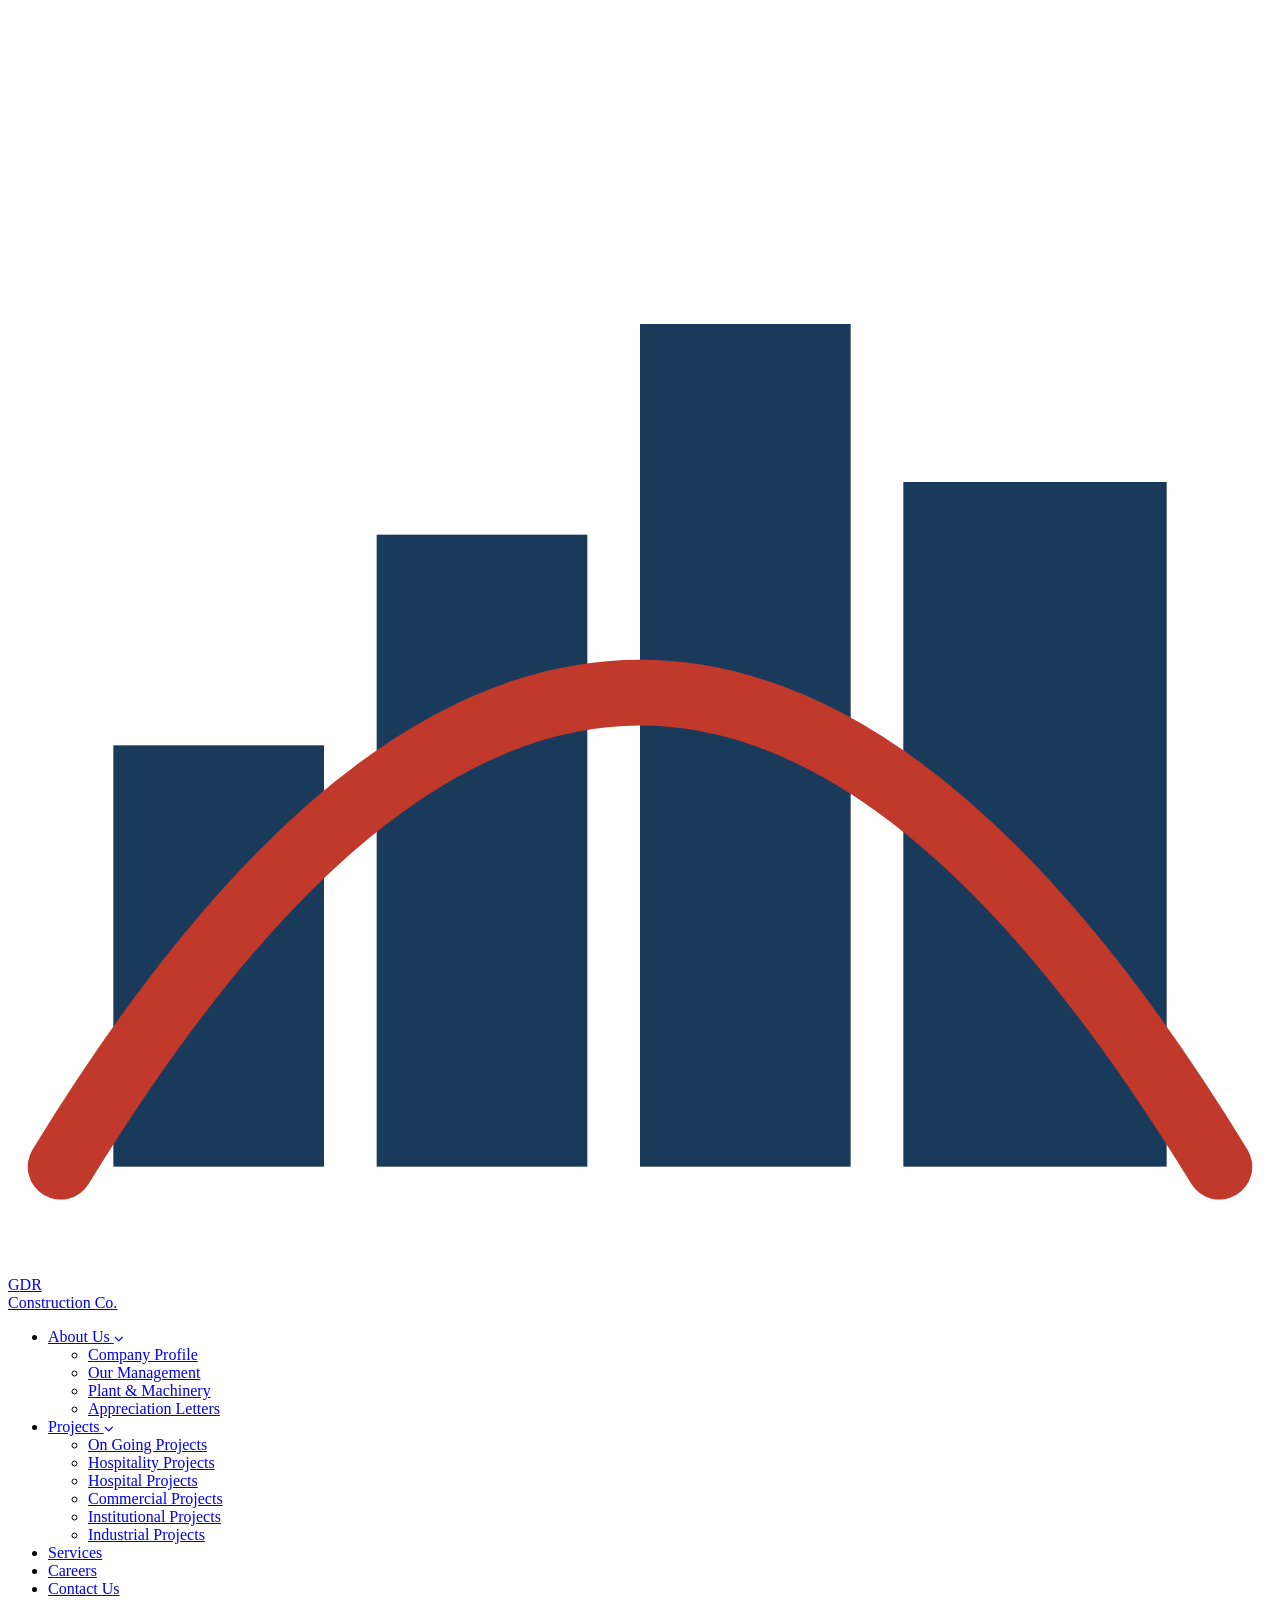
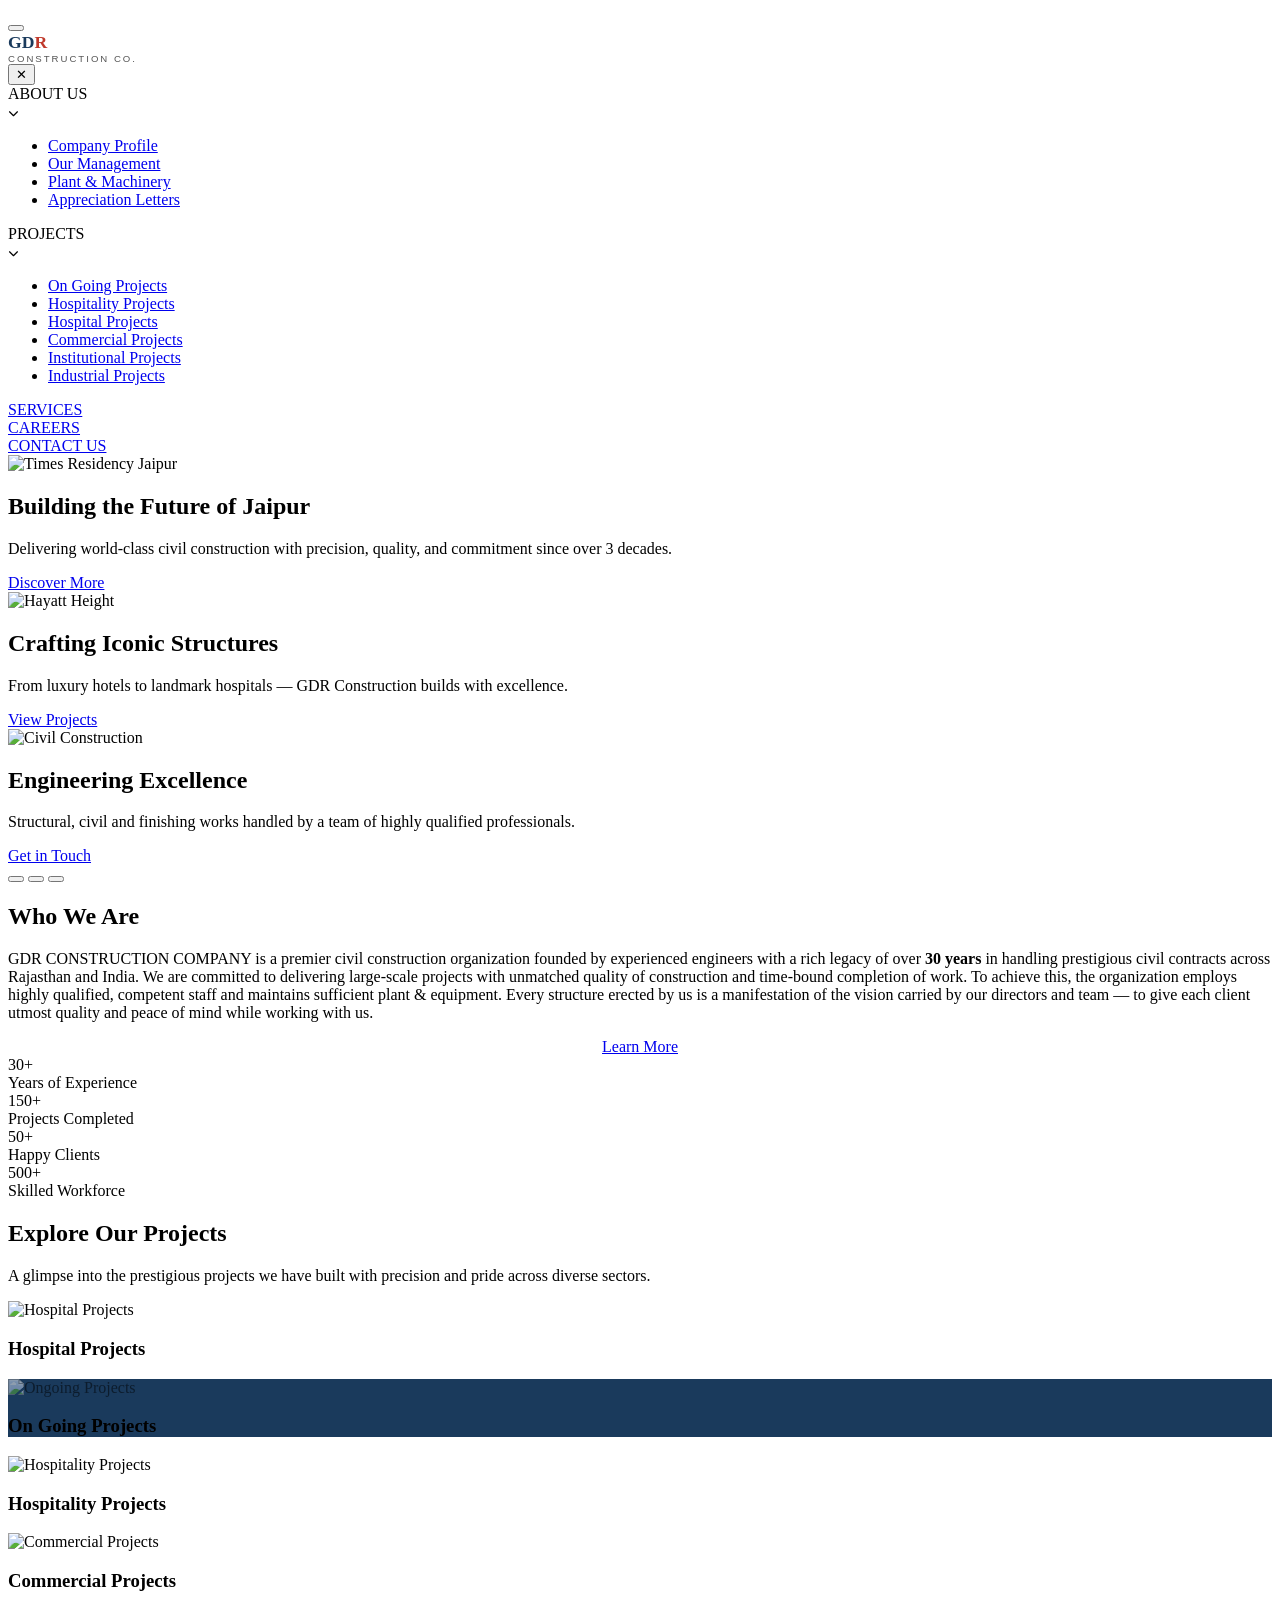
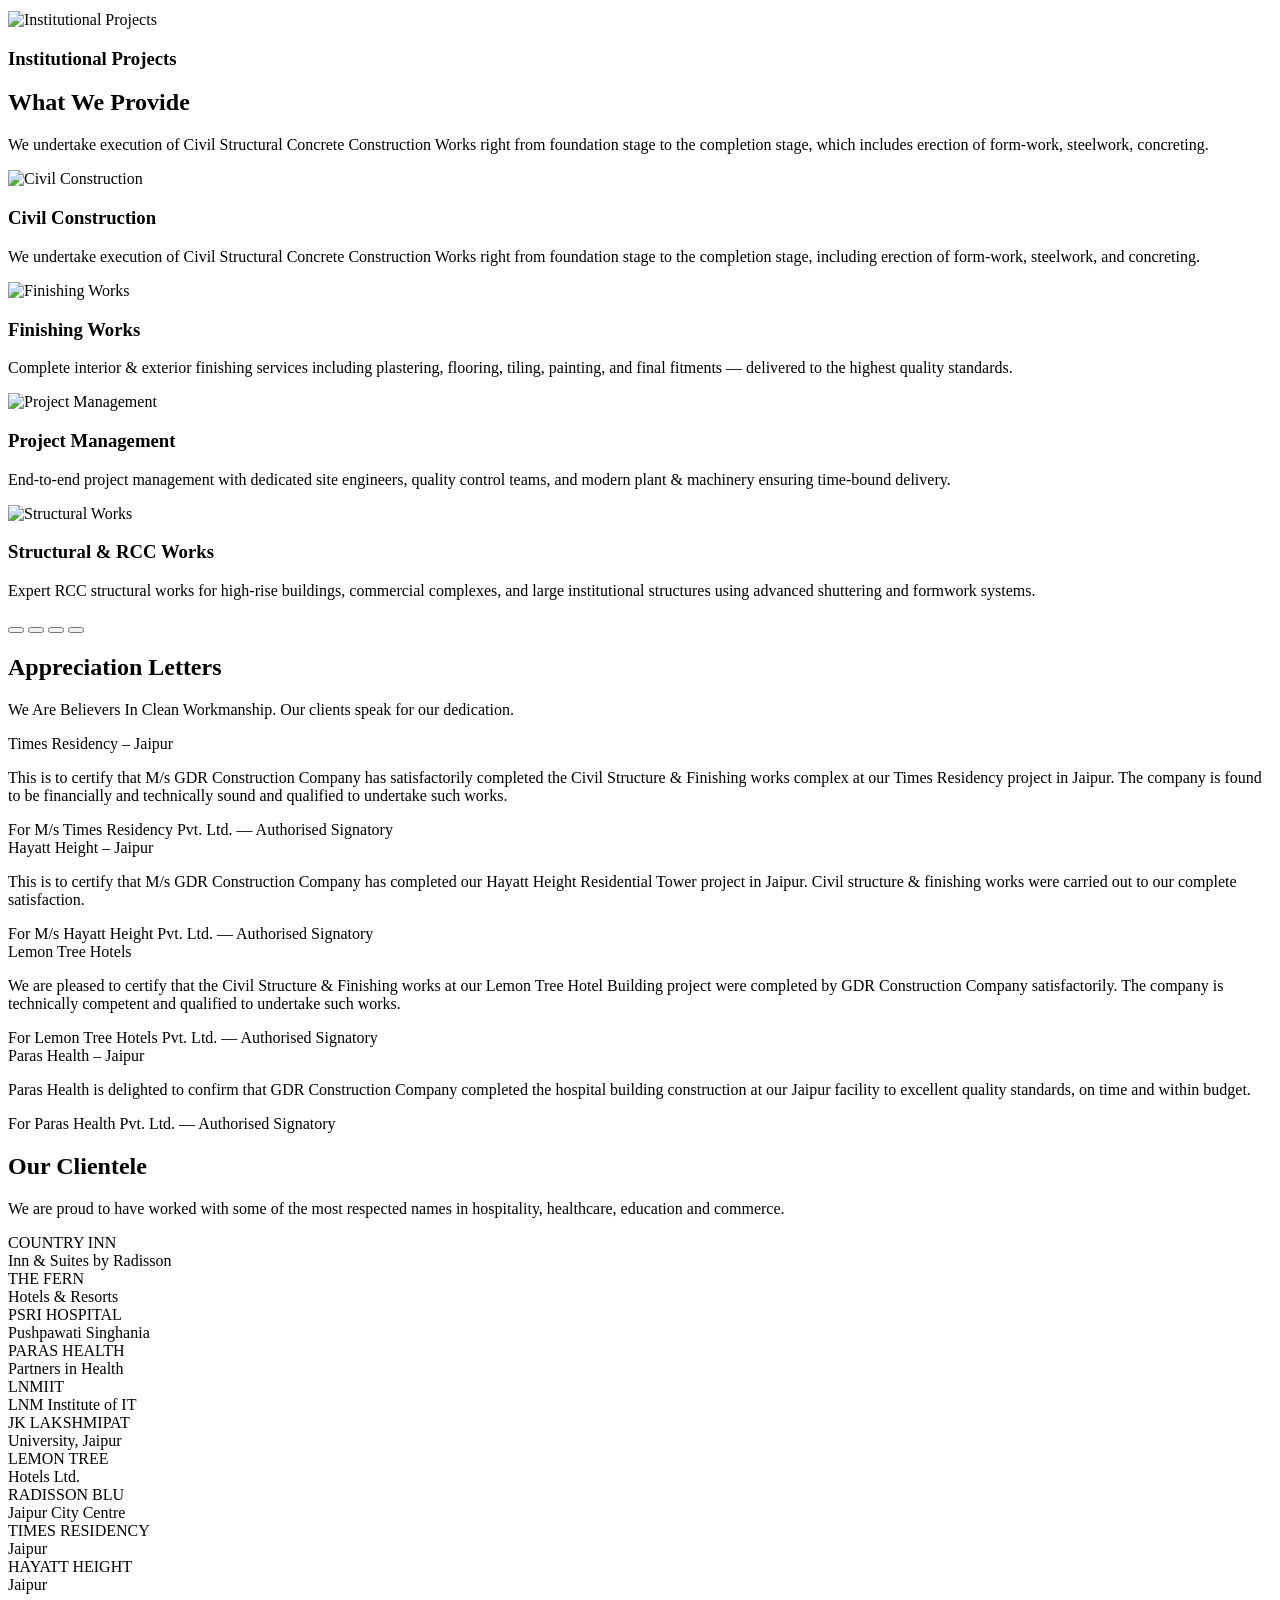
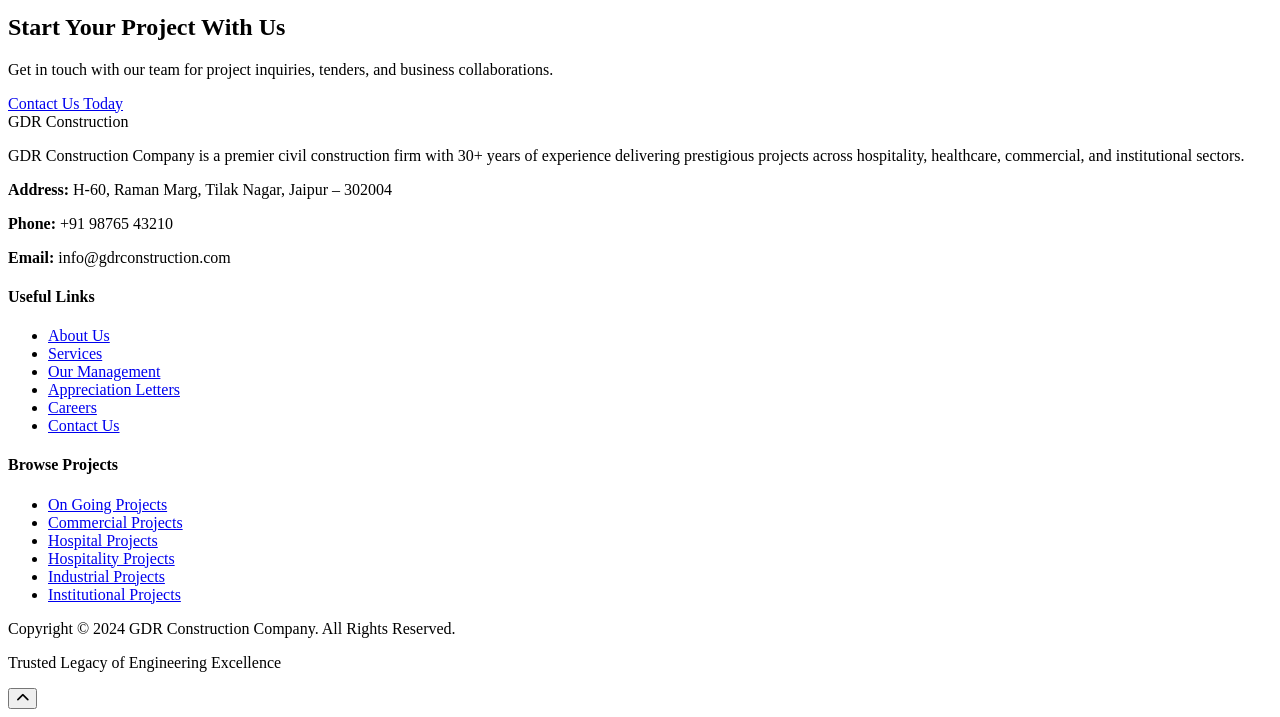
==== index.html @ 7abc2cb5 "Add files via upload" ====
<!DOCTYPE html>
<html lang="en">
<head>
  <meta charset="UTF-8" />
  <meta name="viewport" content="width=device-width, initial-scale=1.0" />
  <meta name="description" content="GDR Construction Company – Trusted Legacy of Engineering Excellence. Civil construction, hospitality, hospital, commercial and institutional projects." />
  <title>GDR Construction Company</title>
  <link rel="stylesheet" href="css/style.css" />
  <!-- Font Awesome for icons -->
  <link rel="stylesheet" href="https://cdnjs.cloudflare.com/ajax/libs/font-awesome/6.5.0/css/all.min.css" />
</head>
<body>

<!-- ========================
     PRELOADER
     ======================== -->
<div id="preloader">
  <div class="loader-ring"></div>
</div>

<!-- ========================
     HEADER
     ======================== -->
<header id="header">
  <nav class="nav-inner">
    <!-- Logo -->
    <a href="index.html" class="logo">
      <svg class="logo-icon" viewBox="0 0 48 48" fill="none" xmlns="http://www.w3.org/2000/svg">
        <rect x="4" y="28" width="8" height="16" fill="#1a3a5c"/>
        <rect x="14" y="20" width="8" height="24" fill="#1a3a5c"/>
        <rect x="24" y="12" width="8" height="32" fill="#1a3a5c"/>
        <rect x="34" y="18" width="10" height="26" fill="#1a3a5c"/>
        <path d="M2 44 Q24 8 46 44" stroke="#c0392b" stroke-width="2.5" fill="none" stroke-linecap="round"/>
      </svg>
      <div class="logo-text">
        <div class="brand-main">G<span>D</span>R</div>
        <div class="brand-sub">Construction Co.</div>
      </div>
    </a>

    <!-- Desktop Navigation -->
    <ul class="desktop-nav">
      <li>
        <a href="#who-we-are">About Us <i class="fa fa-chevron-down" style="font-size:0.6rem;"></i></a>
        <ul class="dropdown">
          <li><a href="pages/company-profile.html">Company Profile</a></li>
          <li><a href="pages/management.html">Our Management</a></li>
          <li><a href="pages/plant-machinery.html">Plant &amp; Machinery</a></li>
          <li><a href="pages/appreciation.html">Appreciation Letters</a></li>
        </ul>
      </li>
      <li>
        <a href="#projects">Projects <i class="fa fa-chevron-down" style="font-size:0.6rem;"></i></a>
        <ul class="dropdown">
          <li><a href="pages/ongoing-projects.html">On Going Projects</a></li>
          <li><a href="pages/hospitality-projects.html">Hospitality Projects</a></li>
          <li><a href="pages/hospital-projects.html">Hospital Projects</a></li>
          <li><a href="pages/commercial-projects.html">Commercial Projects</a></li>
          <li><a href="pages/institutional-projects.html">Institutional Projects</a></li>
          <li><a href="pages/industrial-projects.html">Industrial Projects</a></li>
        </ul>
      </li>
      <li><a href="#services">Services</a></li>
      <li><a href="pages/careers.html">Careers</a></li>
      <li><a href="pages/contact.html">Contact Us</a></li>
    </ul>

    <!-- Hamburger -->
    <button class="hamburger" id="hamburger" aria-label="Open Menu">
      <span></span><span></span><span></span>
    </button>
  </nav>
</header>

<!-- ========================
     MOBILE NAV
     ======================== -->
<div class="mobile-nav-overlay" id="mobile-nav-overlay"></div>
<div class="mobile-nav-sidebar" id="mobile-nav-sidebar">
  <div class="sidebar-header">
    <div class="logo-text">
      <div class="brand-main" style="font-family:'Playfair Display',serif;font-size:1.1rem;color:#1a3a5c;font-weight:700;">
        GD<span style="color:#c0392b">R</span>
      </div>
      <div class="brand-sub" style="font-size:0.6rem;letter-spacing:2px;color:#555;text-transform:uppercase;font-family:'Raleway',sans-serif;">
        Construction Co.
      </div>
    </div>
    <button class="sidebar-close" id="sidebar-close">✕</button>
  </div>
  <nav class="mobile-menu">
    <div class="mobile-menu-item">
      <div class="mobile-link" data-toggle="mob-about">
        ABOUT US <div class="mobile-arrow"><i class="fa fa-chevron-down" style="font-size:0.65rem;"></i></div>
      </div>
      <ul class="mobile-submenu" id="mob-about">
        <li><a href="pages/company-profile.html">Company Profile</a></li>
        <li><a href="pages/management.html">Our Management</a></li>
        <li><a href="pages/plant-machinery.html">Plant &amp; Machinery</a></li>
        <li><a href="pages/appreciation.html">Appreciation Letters</a></li>
      </ul>
    </div>
    <div class="mobile-menu-item">
      <div class="mobile-link" data-toggle="mob-projects">
        PROJECTS <div class="mobile-arrow"><i class="fa fa-chevron-down" style="font-size:0.65rem;"></i></div>
      </div>
      <ul class="mobile-submenu" id="mob-projects">
        <li><a href="pages/ongoing-projects.html">On Going Projects</a></li>
        <li><a href="pages/hospitality-projects.html">Hospitality Projects</a></li>
        <li><a href="pages/hospital-projects.html">Hospital Projects</a></li>
        <li><a href="pages/commercial-projects.html">Commercial Projects</a></li>
        <li><a href="pages/institutional-projects.html">Institutional Projects</a></li>
        <li><a href="pages/industrial-projects.html">Industrial Projects</a></li>
      </ul>
    </div>
    <div class="mobile-menu-item">
      <a class="mobile-link" href="#services">SERVICES</a>
    </div>
    <div class="mobile-menu-item">
      <a class="mobile-link" href="pages/careers.html">CAREERS</a>
    </div>
    <div class="mobile-menu-item">
      <a class="mobile-link" href="pages/contact.html">CONTACT US</a>
    </div>
  </nav>
</div>

<!-- ========================
     HERO SLIDER
     ======================== -->
<section class="hero-slider" aria-label="Hero Banner">
  <!-- Slide 1 -->
  <div class="slide active">
    <img src="https://images.unsplash.com/photo-1545558014-8692077e9b5c?w=1400&q=80" alt="Times Residency Jaipur" loading="lazy" />
    <div class="slide-overlay">
      <div class="slide-content">
        <h1>Building the Future of Jaipur</h1>
        <p>Delivering world-class civil construction with precision, quality, and commitment since over 3 decades.</p>
        <a href="#who-we-are" class="btn-hero">Discover More</a>
      </div>
    </div>
  </div>
  <!-- Slide 2 -->
  <div class="slide">
    <img src="https://images.unsplash.com/photo-1486325212027-8081e485255e?w=1400&q=80" alt="Hayatt Height" loading="lazy" />
    <div class="slide-overlay">
      <div class="slide-content">
        <h1>Crafting Iconic Structures</h1>
        <p>From luxury hotels to landmark hospitals — GDR Construction builds with excellence.</p>
        <a href="#projects" class="btn-hero">View Projects</a>
      </div>
    </div>
  </div>
  <!-- Slide 3 -->
  <div class="slide">
    <img src="https://images.unsplash.com/photo-1504307651254-35680f356dfd?w=1400&q=80" alt="Civil Construction" loading="lazy" />
    <div class="slide-overlay">
      <div class="slide-content">
        <h1>Engineering Excellence</h1>
        <p>Structural, civil and finishing works handled by a team of highly qualified professionals.</p>
        <a href="pages/contact.html" class="btn-hero">Get in Touch</a>
      </div>
    </div>
  </div>

  <!-- Dots -->
  <div class="slider-dots">
    <button class="slider-dot active" aria-label="Slide 1"></button>
    <button class="slider-dot"        aria-label="Slide 2"></button>
    <button class="slider-dot"        aria-label="Slide 3"></button>
  </div>
</section>

<!-- ========================
     WHO WE ARE
     ======================== -->
<section id="who-we-are">
  <div class="section-title fade-in">
    <h2>Who We Are</h2>
  </div>
  <p class="who-we-are-text fade-in">
    GDR CONSTRUCTION COMPANY is a premier civil construction organization founded by experienced engineers with a rich legacy of over <strong>30 years</strong> in handling prestigious civil contracts across Rajasthan and India. We are committed to delivering large-scale projects with unmatched quality of construction and time-bound completion of work. To achieve this, the organization employs highly qualified, competent staff and maintains sufficient plant &amp; equipment. Every structure erected by us is a manifestation of the vision carried by our directors and team — to give each client utmost quality and peace of mind while working with us.
  </p>
  <div style="text-align:center;" class="fade-in">
    <a href="pages/company-profile.html" class="btn-outline">Learn More</a>
  </div>
</section>

<!-- ========================
     STATS BAR
     ======================== -->
<div class="stats-bar">
  <div class="stat-item fade-in">
    <div class="stat-number"><span class="count-up" data-target="30" data-suffix="+">30+</span></div>
    <div class="stat-label">Years of Experience</div>
  </div>
  <div class="stat-item fade-in">
    <div class="stat-number"><span class="count-up" data-target="150" data-suffix="+">150+</span></div>
    <div class="stat-label">Projects Completed</div>
  </div>
  <div class="stat-item fade-in">
    <div class="stat-number"><span class="count-up" data-target="50" data-suffix="+">50+</span></div>
    <div class="stat-label">Happy Clients</div>
  </div>
  <div class="stat-item fade-in">
    <div class="stat-number"><span class="count-up" data-target="500" data-suffix="+">500+</span></div>
    <div class="stat-label">Skilled Workforce</div>
  </div>
</div>

<!-- ========================
     EXPLORE OUR PROJECTS
     ======================== -->
<section id="projects">
  <div class="section-title fade-in">
    <h2>Explore Our Projects</h2>
    <p>A glimpse into the prestigious projects we have built with precision and pride across diverse sectors.</p>
  </div>

  <div class="projects-grid">
    <!-- Hospital -->
    <div class="project-card fade-in">
      <img src="https://images.unsplash.com/photo-1587351021355-a479a299d2f9?w=800&q=80" alt="Hospital Projects" loading="lazy" />
      <div class="project-card-overlay"><h3>Hospital Projects</h3></div>
    </div>
    <!-- Ongoing -->
    <div class="project-card fade-in" style="background:#1a3a5c;">
      <img src="https://images.unsplash.com/photo-1504307651254-35680f356dfd?w=800&q=80" alt="Ongoing Projects" loading="lazy" style="opacity:0.5;" />
      <div class="project-card-overlay" style="background:linear-gradient(transparent,rgba(26,58,92,0.85));"><h3>On Going Projects</h3></div>
    </div>
    <!-- Hospitality wide -->
    <div class="project-card project-card-wide fade-in">
      <img src="https://images.unsplash.com/photo-1542314831-068cd1dbfeeb?w=1200&q=80" alt="Hospitality Projects" loading="lazy" />
      <div class="project-card-overlay"><h3>Hospitality Projects</h3></div>
    </div>
    <!-- Commercial -->
    <div class="project-card fade-in">
      <img src="https://images.unsplash.com/photo-1486325212027-8081e485255e?w=800&q=80" alt="Commercial Projects" loading="lazy" />
      <div class="project-card-overlay"><h3>Commercial Projects</h3></div>
    </div>
    <!-- Institutional -->
    <div class="project-card fade-in">
      <img src="https://images.unsplash.com/photo-1562774053-701939374585?w=800&q=80" alt="Institutional Projects" loading="lazy" />
      <div class="project-card-overlay"><h3>Institutional Projects</h3></div>
    </div>
  </div>
</section>

<!-- ========================
     WHAT WE PROVIDE
     ======================== -->
<section id="services">
  <div class="section-title fade-in">
    <h2>What We Provide</h2>
    <p>We undertake execution of Civil Structural Concrete Construction Works right from foundation stage to the completion stage, which includes erection of form-work, steelwork, concreting.</p>
  </div>

  <div class="services-carousel-wrapper fade-in">
    <div class="services-carousel">
      <div class="service-card">
        <img src="https://images.unsplash.com/photo-1504307651254-35680f356dfd?w=900&q=80" alt="Civil Construction" loading="lazy" />
        <div class="service-card-body">
          <h3>Civil Construction</h3>
          <p>We undertake execution of Civil Structural Concrete Construction Works right from foundation stage to the completion stage, including erection of form-work, steelwork, and concreting.</p>
        </div>
      </div>
      <div class="service-card">
        <img src="https://images.unsplash.com/photo-1590496793929-36417d3117de?w=900&q=80" alt="Finishing Works" loading="lazy" />
        <div class="service-card-body">
          <h3>Finishing Works</h3>
          <p>Complete interior &amp; exterior finishing services including plastering, flooring, tiling, painting, and final fitments — delivered to the highest quality standards.</p>
        </div>
      </div>
      <div class="service-card">
        <img src="https://images.unsplash.com/photo-1565008447742-97f6f38c985c?w=900&q=80" alt="Project Management" loading="lazy" />
        <div class="service-card-body">
          <h3>Project Management</h3>
          <p>End-to-end project management with dedicated site engineers, quality control teams, and modern plant &amp; machinery ensuring time-bound delivery.</p>
        </div>
      </div>
      <div class="service-card">
        <img src="https://images.unsplash.com/photo-1494412574643-ff11b0a5c1c3?w=900&q=80" alt="Structural Works" loading="lazy" />
        <div class="service-card-body">
          <h3>Structural &amp; RCC Works</h3>
          <p>Expert RCC structural works for high-rise buildings, commercial complexes, and large institutional structures using advanced shuttering and formwork systems.</p>
        </div>
      </div>
    </div>
    <div class="carousel-dots">
      <button class="carousel-dot active"></button>
      <button class="carousel-dot"></button>
      <button class="carousel-dot"></button>
      <button class="carousel-dot"></button>
    </div>
  </div>
</section>

<!-- ========================
     APPRECIATION LETTERS
     ======================== -->
<section id="appreciation">
  <div class="section-title fade-in">
    <h2>Appreciation Letters</h2>
    <p>We Are Believers In Clean Workmanship. Our clients speak for our dedication.</p>
  </div>

  <div class="letters-grid">
    <div class="letter-card fade-in">
      <div class="letter-card-inner">
        <div class="letter-header">Times Residency – Jaipur</div>
        <p class="letter-body-text">This is to certify that M/s GDR Construction Company has satisfactorily completed the Civil Structure &amp; Finishing works complex at our Times Residency project in Jaipur. The company is found to be financially and technically sound and qualified to undertake such works.</p>
        <div class="letter-footer">For M/s Times Residency Pvt. Ltd. — Authorised Signatory</div>
      </div>
    </div>
    <div class="letter-card fade-in">
      <div class="letter-card-inner">
        <div class="letter-header">Hayatt Height – Jaipur</div>
        <p class="letter-body-text">This is to certify that M/s GDR Construction Company has completed our Hayatt Height Residential Tower project in Jaipur. Civil structure &amp; finishing works were carried out to our complete satisfaction.</p>
        <div class="letter-footer">For M/s Hayatt Height Pvt. Ltd. — Authorised Signatory</div>
      </div>
    </div>
    <div class="letter-card fade-in">
      <div class="letter-card-inner">
        <div class="letter-header">Lemon Tree Hotels</div>
        <p class="letter-body-text">We are pleased to certify that the Civil Structure &amp; Finishing works at our Lemon Tree Hotel Building project were completed by GDR Construction Company satisfactorily. The company is technically competent and qualified to undertake such works.</p>
        <div class="letter-footer">For Lemon Tree Hotels Pvt. Ltd. — Authorised Signatory</div>
      </div>
    </div>
    <div class="letter-card fade-in">
      <div class="letter-card-inner">
        <div class="letter-header">Paras Health – Jaipur</div>
        <p class="letter-body-text">Paras Health is delighted to confirm that GDR Construction Company completed the hospital building construction at our Jaipur facility to excellent quality standards, on time and within budget.</p>
        <div class="letter-footer">For Paras Health Pvt. Ltd. — Authorised Signatory</div>
      </div>
    </div>
  </div>
</section>

<!-- ========================
     OUR CLIENTELE
     ======================== -->
<section id="clientele">
  <div class="section-title fade-in">
    <h2>Our Clientele</h2>
    <p>We are proud to have worked with some of the most respected names in hospitality, healthcare, education and commerce.</p>
  </div>

  <div class="clients-grid">
    <div class="client-logo fade-in">
      <div>
        <div class="client-logo-text">COUNTRY INN</div>
        <div class="client-logo-sub">Inn &amp; Suites by Radisson</div>
      </div>
    </div>
    <div class="client-logo fade-in">
      <div>
        <div class="client-logo-text">THE FERN</div>
        <div class="client-logo-sub">Hotels &amp; Resorts</div>
      </div>
    </div>
    <div class="client-logo fade-in">
      <div>
        <div class="client-logo-text">PSRI HOSPITAL</div>
        <div class="client-logo-sub">Pushpawati Singhania</div>
      </div>
    </div>
    <div class="client-logo fade-in">
      <div>
        <div class="client-logo-text">PARAS HEALTH</div>
        <div class="client-logo-sub">Partners in Health</div>
      </div>
    </div>
    <div class="client-logo fade-in">
      <div>
        <div class="client-logo-text">LNMIIT</div>
        <div class="client-logo-sub">LNM Institute of IT</div>
      </div>
    </div>
    <div class="client-logo fade-in">
      <div>
        <div class="client-logo-text">JK LAKSHMIPAT</div>
        <div class="client-logo-sub">University, Jaipur</div>
      </div>
    </div>
    <div class="client-logo fade-in">
      <div>
        <div class="client-logo-text">LEMON TREE</div>
        <div class="client-logo-sub">Hotels Ltd.</div>
      </div>
    </div>
    <div class="client-logo fade-in">
      <div>
        <div class="client-logo-text">RADISSON BLU</div>
        <div class="client-logo-sub">Jaipur City Centre</div>
      </div>
    </div>
    <div class="client-logo fade-in">
      <div>
        <div class="client-logo-text">TIMES RESIDENCY</div>
        <div class="client-logo-sub">Jaipur</div>
      </div>
    </div>
    <div class="client-logo fade-in">
      <div>
        <div class="client-logo-text">HAYATT HEIGHT</div>
        <div class="client-logo-sub">Jaipur</div>
      </div>
    </div>
  </div>
</section>

<!-- ========================
     CONTACT STRIP
     ======================== -->
<div class="contact-strip fade-in">
  <h2>Start Your Project With Us</h2>
  <p>Get in touch with our team for project inquiries, tenders, and business collaborations.</p>
  <a href="pages/contact.html" class="btn-white">Contact Us Today</a>
</div>

<!-- ========================
     FOOTER
     ======================== -->
<footer>
  <div class="footer-grid">
    <div class="footer-about">
      <div class="footer-logo-text">GD<span>R</span> Construction</div>
      <p>GDR Construction Company is a premier civil construction firm with 30+ years of experience delivering prestigious projects across hospitality, healthcare, commercial, and institutional sectors.</p>
      <div class="footer-contact">
        <p><strong>Address:</strong> H-60, Raman Marg, Tilak Nagar, Jaipur – 302004</p>
        <p><strong>Phone:</strong> +91 98765 43210</p>
        <p><strong>Email:</strong> info@gdrconstruction.com</p>
      </div>
    </div>
    <div class="footer-col">
      <h4>Useful Links</h4>
      <ul>
        <li><a href="pages/company-profile.html">About Us</a></li>
        <li><a href="#services">Services</a></li>
        <li><a href="pages/management.html">Our Management</a></li>
        <li><a href="pages/appreciation.html">Appreciation Letters</a></li>
        <li><a href="pages/careers.html">Careers</a></li>
        <li><a href="pages/contact.html">Contact Us</a></li>
      </ul>
    </div>
    <div class="footer-col">
      <h4>Browse Projects</h4>
      <ul>
        <li><a href="pages/ongoing-projects.html">On Going Projects</a></li>
        <li><a href="pages/commercial-projects.html">Commercial Projects</a></li>
        <li><a href="pages/hospital-projects.html">Hospital Projects</a></li>
        <li><a href="pages/hospitality-projects.html">Hospitality Projects</a></li>
        <li><a href="pages/industrial-projects.html">Industrial Projects</a></li>
        <li><a href="pages/institutional-projects.html">Institutional Projects</a></li>
      </ul>
    </div>
  </div>
  <div class="footer-bottom">
    <p>Copyright &copy; 2024 GDR Construction Company. All Rights Reserved.</p>
    <p class="footer-tagline">Trusted Legacy of Engineering Excellence</p>
  </div>
</footer>

<!-- Scroll to Top -->
<button id="scroll-top" aria-label="Scroll to top">
  <i class="fa fa-chevron-up"></i>
</button>

<script src="js/main.js"></script>
</body>
</html>
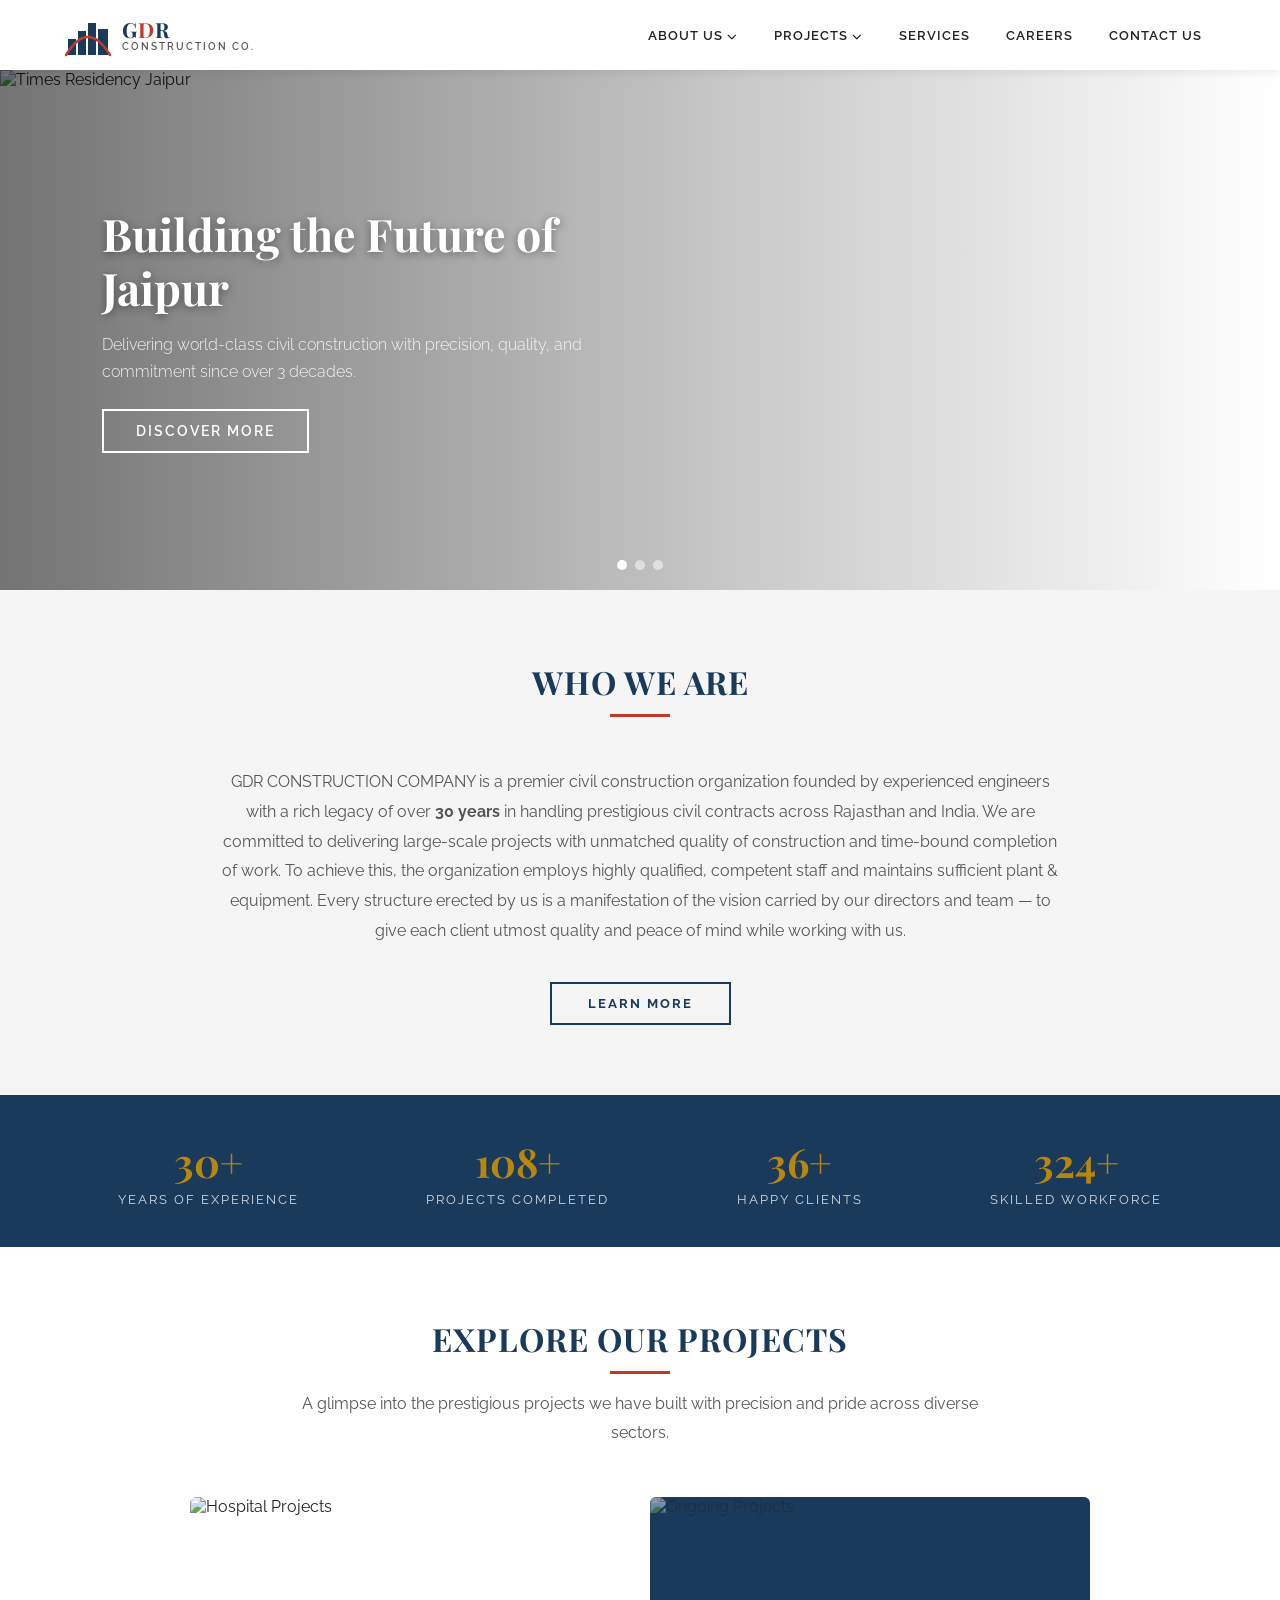
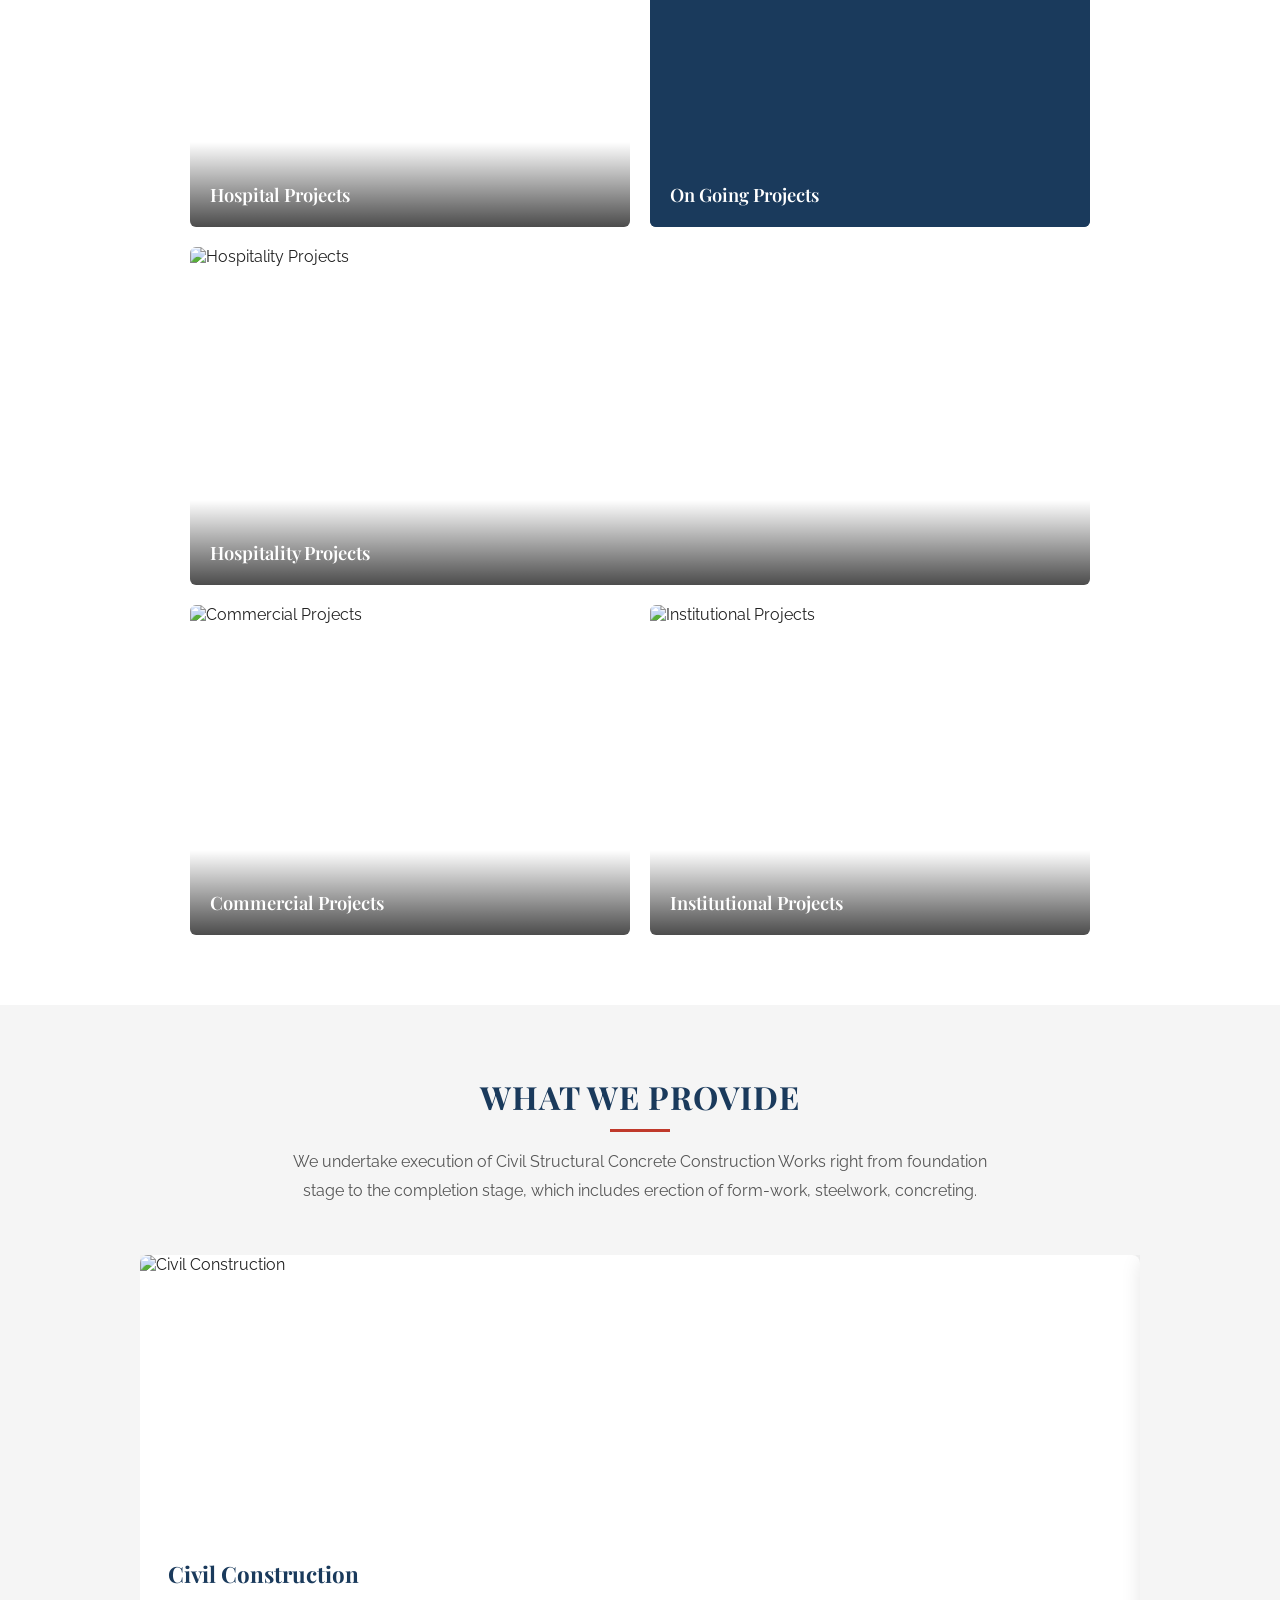
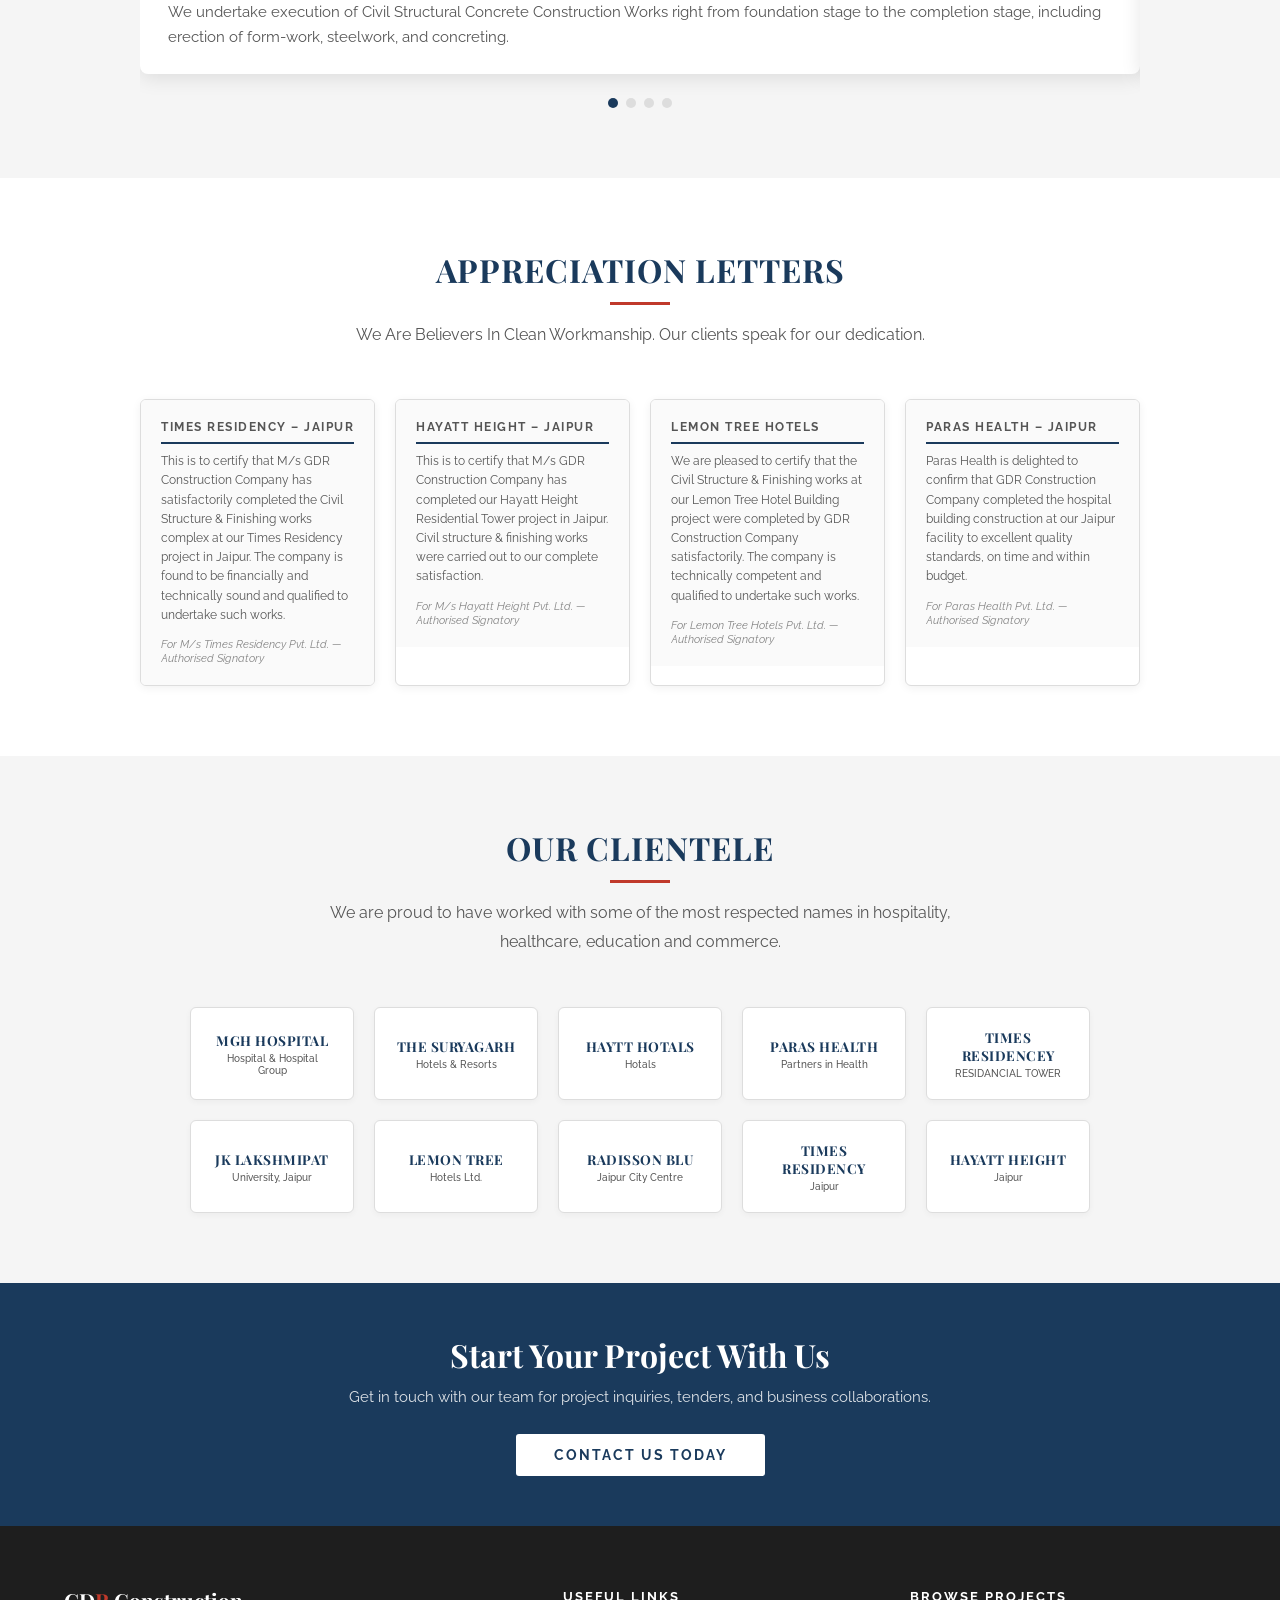
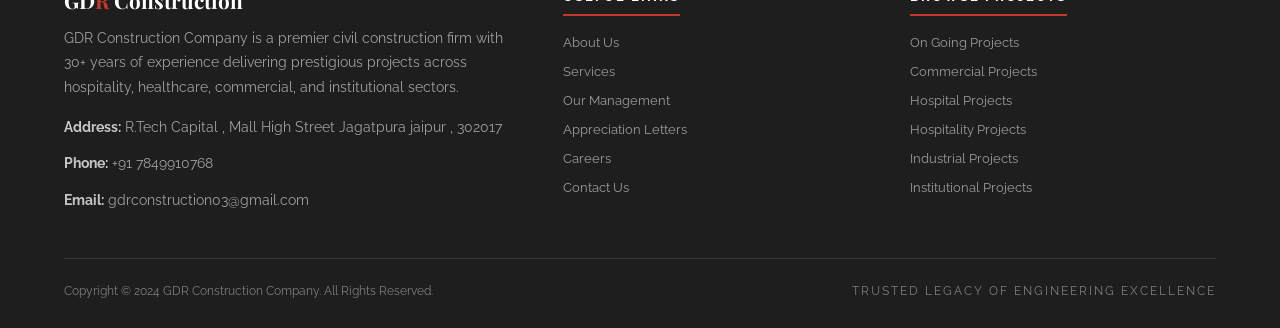
==== commit ab133454: "Update index.html" ====
--- a/index.html
+++ b/index.html
@@ -348,20 +348,20 @@
   <div class="clients-grid">
     <div class="client-logo fade-in">
       <div>
-        <div class="client-logo-text">COUNTRY INN</div>
-        <div class="client-logo-sub">Inn &amp; Suites by Radisson</div>
-      </div>
-    </div>
-    <div class="client-logo fade-in">
-      <div>
-        <div class="client-logo-text">THE FERN</div>
+        <div class="client-logo-text">MGH HOSPITAL</div>
+        <div class="client-logo-sub">Hospital  &amp; Hospital Group</div>
+      </div>
+    </div>
+    <div class="client-logo fade-in">
+      <div>
+        <div class="client-logo-text">THE SURYAGARH</div>
         <div class="client-logo-sub">Hotels &amp; Resorts</div>
       </div>
     </div>
     <div class="client-logo fade-in">
       <div>
-        <div class="client-logo-text">PSRI HOSPITAL</div>
-        <div class="client-logo-sub">Pushpawati Singhania</div>
+        <div class="client-logo-text">HAYTT HOTALS</div>
+        <div class="client-logo-sub">Hotals </div>
       </div>
     </div>
     <div class="client-logo fade-in">
@@ -372,8 +372,8 @@
     </div>
     <div class="client-logo fade-in">
       <div>
-        <div class="client-logo-text">LNMIIT</div>
-        <div class="client-logo-sub">LNM Institute of IT</div>
+        <div class="client-logo-text">TIMES RESIDENCEY </div>
+        <div class="client-logo-sub">RESIDANCIAL TOWER</div>
       </div>
     </div>
     <div class="client-logo fade-in">
@@ -427,9 +427,9 @@
       <div class="footer-logo-text">GD<span>R</span> Construction</div>
       <p>GDR Construction Company is a premier civil construction firm with 30+ years of experience delivering prestigious projects across hospitality, healthcare, commercial, and institutional sectors.</p>
       <div class="footer-contact">
-        <p><strong>Address:</strong> H-60, Raman Marg, Tilak Nagar, Jaipur – 302004</p>
-        <p><strong>Phone:</strong> +91 98765 43210</p>
-        <p><strong>Email:</strong> info@gdrconstruction.com</p>
+        <p><strong>Address:</strong> R.Tech Capital , Mall High Street Jagatpura jaipur , 302017</p>
+        <p><strong>Phone:</strong> +91 7849910768</p>
+        <p><strong>Email:</strong> gdrconstruction03@gmail.com</p>
       </div>
     </div>
     <div class="footer-col">
--- a/css/style.css
+++ b/css/style.css
@@ -0,0 +1,812 @@
+/* ============================
+   GDR CONSTRUCTION COMPANY
+   Main Stylesheet
+   ============================ */
+
+@import url('https://fonts.googleapis.com/css2?family=Playfair+Display:wght@400;600;700&family=Raleway:wght@300;400;500;600;700&display=swap');
+
+/* ---- CSS Variables ---- */
+:root {
+  --primary:   #1a3a5c;
+  --accent:    #c0392b;
+  --gold:      #b8860b;
+  --light-bg:  #f5f5f5;
+  --dark-bg:   #1e1e1e;
+  --text-dark: #222;
+  --text-mid:  #555;
+  --text-light:#ccc;
+  --white:     #ffffff;
+  --border:    #ddd;
+  --transition: 0.3s ease;
+  --shadow:    0 4px 20px rgba(0,0,0,0.1);
+}
+
+/* ---- Reset ---- */
+*, *::before, *::after { box-sizing: border-box; margin: 0; padding: 0; }
+html { scroll-behavior: smooth; }
+body {
+  font-family: 'Raleway', sans-serif;
+  color: var(--text-dark);
+  background: var(--white);
+  overflow-x: hidden;
+}
+img { max-width: 100%; display: block; }
+a  { text-decoration: none; color: inherit; }
+ul { list-style: none; }
+
+/* ============================
+   HEADER / NAVBAR
+   ============================ */
+#header {
+  position: sticky;
+  top: 0;
+  z-index: 1000;
+  background: var(--white);
+  box-shadow: 0 2px 10px rgba(0,0,0,0.08);
+  padding: 0 5%;
+}
+.nav-inner {
+  display: flex;
+  align-items: center;
+  justify-content: space-between;
+  height: 70px;
+}
+.logo {
+  display: flex;
+  align-items: center;
+  gap: 10px;
+}
+.logo-icon {
+  width: 48px;
+  height: 48px;
+}
+.logo-text {
+  line-height: 1.1;
+}
+.logo-text .brand-main {
+  font-family: 'Playfair Display', serif;
+  font-size: 1.3rem;
+  font-weight: 700;
+  color: var(--primary);
+  letter-spacing: 1px;
+}
+.logo-text .brand-main span { color: var(--accent); }
+.logo-text .brand-sub {
+  font-size: 0.65rem;
+  font-weight: 600;
+  letter-spacing: 2px;
+  color: var(--text-mid);
+  text-transform: uppercase;
+}
+
+/* Desktop Nav */
+.desktop-nav { display: flex; gap: 8px; align-items: center; }
+.desktop-nav > li { position: relative; }
+.desktop-nav > li > a {
+  display: block;
+  padding: 8px 14px;
+  font-size: 0.82rem;
+  font-weight: 600;
+  letter-spacing: 1px;
+  text-transform: uppercase;
+  color: var(--text-dark);
+  border-radius: 3px;
+  transition: color var(--transition);
+}
+.desktop-nav > li > a:hover,
+.desktop-nav > li.active > a { color: var(--accent); }
+
+/* Dropdown */
+.dropdown {
+  position: absolute;
+  top: 100%;
+  left: 0;
+  background: var(--white);
+  min-width: 200px;
+  border-top: 3px solid var(--accent);
+  box-shadow: var(--shadow);
+  opacity: 0;
+  visibility: hidden;
+  transform: translateY(10px);
+  transition: all var(--transition);
+  z-index: 999;
+}
+.desktop-nav > li:hover .dropdown {
+  opacity: 1;
+  visibility: visible;
+  transform: translateY(0);
+}
+.dropdown li a {
+  display: block;
+  padding: 10px 18px;
+  font-size: 0.82rem;
+  font-weight: 500;
+  color: var(--text-mid);
+  border-bottom: 1px solid var(--border);
+  transition: background var(--transition), color var(--transition);
+}
+.dropdown li:last-child a { border-bottom: none; }
+.dropdown li a:hover { background: var(--light-bg); color: var(--primary); }
+
+/* Hamburger */
+.hamburger {
+  display: none;
+  flex-direction: column;
+  gap: 5px;
+  cursor: pointer;
+  padding: 8px;
+  border: 1px solid var(--border);
+  border-radius: 4px;
+  background: none;
+}
+.hamburger span {
+  display: block;
+  width: 22px;
+  height: 2px;
+  background: var(--text-dark);
+  transition: all var(--transition);
+}
+.hamburger.open span:nth-child(1) { transform: translateY(7px) rotate(45deg); }
+.hamburger.open span:nth-child(2) { opacity: 0; }
+.hamburger.open span:nth-child(3) { transform: translateY(-7px) rotate(-45deg); }
+
+/* Mobile Sidebar */
+.mobile-nav-overlay {
+  position: fixed;
+  inset: 0;
+  background: rgba(0,0,0,0.5);
+  z-index: 1100;
+  opacity: 0;
+  visibility: hidden;
+  transition: all var(--transition);
+}
+.mobile-nav-overlay.open { opacity: 1; visibility: visible; }
+
+.mobile-nav-sidebar {
+  position: fixed;
+  top: 0; left: 0;
+  width: 280px;
+  height: 100%;
+  background: var(--white);
+  z-index: 1200;
+  transform: translateX(-100%);
+  transition: transform var(--transition);
+  overflow-y: auto;
+  padding-bottom: 30px;
+}
+.mobile-nav-sidebar.open { transform: translateX(0); }
+
+.sidebar-header {
+  display: flex;
+  align-items: center;
+  justify-content: space-between;
+  padding: 16px 20px;
+  border-bottom: 1px solid var(--border);
+}
+.sidebar-close {
+  background: var(--border);
+  border: none;
+  width: 32px; height: 32px;
+  border-radius: 4px;
+  cursor: pointer;
+  font-size: 1rem;
+  font-weight: 700;
+  color: var(--text-dark);
+}
+.mobile-menu { padding: 10px 0; }
+.mobile-menu-item { border-bottom: 1px solid var(--border); }
+.mobile-menu-item > .mobile-link {
+  display: flex;
+  justify-content: space-between;
+  align-items: center;
+  padding: 14px 20px;
+  font-size: 0.85rem;
+  font-weight: 600;
+  letter-spacing: 1px;
+  text-transform: uppercase;
+  cursor: pointer;
+  color: var(--text-dark);
+}
+.mobile-menu-item > .mobile-link.active-menu { color: var(--accent); }
+.mobile-arrow {
+  width: 28px; height: 28px;
+  border: 1px solid var(--text-mid);
+  border-radius: 50%;
+  display: flex; align-items: center; justify-content: center;
+  font-size: 0.75rem;
+  transition: transform var(--transition);
+}
+.mobile-arrow.open { transform: rotate(180deg); border-color: var(--accent); color: var(--accent); }
+.mobile-submenu {
+  display: none;
+  background: var(--light-bg);
+  padding: 6px 0;
+}
+.mobile-submenu.open { display: block; }
+.mobile-submenu li a {
+  display: block;
+  padding: 10px 30px;
+  font-size: 0.82rem;
+  font-weight: 500;
+  color: var(--text-mid);
+}
+.mobile-submenu li a:hover { color: var(--primary); }
+
+/* ============================
+   HERO SLIDER
+   ============================ */
+.hero-slider {
+  position: relative;
+  overflow: hidden;
+  height: 520px;
+}
+.slide {
+  position: absolute;
+  inset: 0;
+  opacity: 0;
+  transition: opacity 1s ease;
+}
+.slide.active { opacity: 1; }
+.slide img {
+  width: 100%;
+  height: 100%;
+  object-fit: cover;
+}
+.slide-overlay {
+  position: absolute;
+  inset: 0;
+  background: linear-gradient(to right, rgba(0,0,0,0.55) 0%, rgba(0,0,0,0.2) 60%, transparent 100%);
+  display: flex;
+  align-items: center;
+  padding: 0 8%;
+}
+.slide-content { color: var(--white); max-width: 560px; }
+.slide-content h1 {
+  font-family: 'Playfair Display', serif;
+  font-size: 2.8rem;
+  font-weight: 700;
+  line-height: 1.2;
+  margin-bottom: 16px;
+  text-shadow: 0 2px 8px rgba(0,0,0,0.4);
+}
+.slide-content p {
+  font-size: 1rem;
+  font-weight: 300;
+  line-height: 1.7;
+  margin-bottom: 24px;
+  opacity: 0.9;
+}
+.btn-hero {
+  display: inline-block;
+  padding: 12px 32px;
+  border: 2px solid var(--white);
+  color: var(--white);
+  font-weight: 600;
+  font-size: 0.85rem;
+  letter-spacing: 2px;
+  text-transform: uppercase;
+  transition: all var(--transition);
+  background: transparent;
+}
+.btn-hero:hover {
+  background: var(--white);
+  color: var(--primary);
+}
+
+.slider-dots {
+  position: absolute;
+  bottom: 20px;
+  left: 50%;
+  transform: translateX(-50%);
+  display: flex;
+  gap: 8px;
+}
+.slider-dot {
+  width: 10px; height: 10px;
+  border-radius: 50%;
+  background: rgba(255,255,255,0.5);
+  border: none;
+  cursor: pointer;
+  transition: background var(--transition);
+}
+.slider-dot.active { background: var(--white); }
+
+/* ============================
+   SECTIONS COMMON
+   ============================ */
+section { padding: 70px 5%; }
+.section-title {
+  text-align: center;
+  margin-bottom: 50px;
+}
+.section-title h2 {
+  font-family: 'Playfair Display', serif;
+  font-size: 2rem;
+  font-weight: 700;
+  color: var(--primary);
+  letter-spacing: 1px;
+  text-transform: uppercase;
+  position: relative;
+  display: inline-block;
+  padding-bottom: 14px;
+}
+.section-title h2::after {
+  content: '';
+  position: absolute;
+  bottom: 0;
+  left: 50%;
+  transform: translateX(-50%);
+  width: 60px;
+  height: 3px;
+  background: var(--accent);
+}
+.section-title p {
+  margin-top: 16px;
+  color: var(--text-mid);
+  font-size: 1rem;
+  max-width: 700px;
+  margin-left: auto;
+  margin-right: auto;
+  line-height: 1.8;
+}
+
+/* ============================
+   WHO WE ARE
+   ============================ */
+#who-we-are { background: var(--light-bg); text-align: center; }
+.who-we-are-text {
+  max-width: 850px;
+  margin: 0 auto 36px;
+  font-size: 0.98rem;
+  line-height: 1.9;
+  color: var(--text-mid);
+}
+.btn-outline {
+  display: inline-block;
+  padding: 12px 36px;
+  border: 2px solid var(--primary);
+  color: var(--primary);
+  font-weight: 700;
+  font-size: 0.82rem;
+  letter-spacing: 2px;
+  text-transform: uppercase;
+  transition: all var(--transition);
+}
+.btn-outline:hover {
+  background: var(--primary);
+  color: var(--white);
+}
+
+/* ============================
+   STATS BAR
+   ============================ */
+.stats-bar {
+  background: var(--primary);
+  padding: 40px 5%;
+  display: flex;
+  justify-content: space-around;
+  flex-wrap: wrap;
+  gap: 20px;
+}
+.stat-item { text-align: center; color: var(--white); }
+.stat-number {
+  font-family: 'Playfair Display', serif;
+  font-size: 2.5rem;
+  font-weight: 700;
+  color: var(--white);
+}
+.stat-number span { color: var(--gold); }
+.stat-label {
+  font-size: 0.8rem;
+  letter-spacing: 2px;
+  text-transform: uppercase;
+  opacity: 0.8;
+  margin-top: 4px;
+}
+
+/* ============================
+   PROJECTS GRID
+   ============================ */
+#projects { background: var(--white); }
+.projects-grid {
+  display: grid;
+  grid-template-columns: repeat(2, 1fr);
+  gap: 20px;
+  max-width: 900px;
+  margin: 0 auto;
+}
+.projects-grid .project-card-wide {
+  grid-column: 1 / -1;
+}
+.project-card {
+  position: relative;
+  overflow: hidden;
+  border-radius: 6px;
+  cursor: pointer;
+  aspect-ratio: 4/3;
+}
+.project-card-wide { aspect-ratio: 16/6; }
+.project-card img {
+  width: 100%; height: 100%;
+  object-fit: cover;
+  transition: transform 0.5s ease;
+}
+.project-card:hover img { transform: scale(1.05); }
+.project-card-overlay {
+  position: absolute;
+  bottom: 0; left: 0; right: 0;
+  background: linear-gradient(transparent, rgba(0,0,0,0.7));
+  padding: 40px 20px 20px;
+}
+.project-card-overlay h3 {
+  color: var(--white);
+  font-size: 1.15rem;
+  font-weight: 600;
+  font-family: 'Playfair Display', serif;
+}
+
+/* ============================
+   WHAT WE PROVIDE
+   ============================ */
+#services { background: var(--light-bg); }
+.services-carousel-wrapper {
+  position: relative;
+  max-width: 1000px;
+  margin: 0 auto;
+  overflow: hidden;
+}
+.services-carousel {
+  display: flex;
+  transition: transform 0.5s ease;
+}
+.service-card {
+  min-width: 100%;
+  background: var(--white);
+  border-radius: 8px;
+  overflow: hidden;
+  box-shadow: var(--shadow);
+}
+.service-card img {
+  width: 100%;
+  height: 280px;
+  object-fit: cover;
+}
+.service-card-body { padding: 24px 28px; }
+.service-card-body h3 {
+  font-family: 'Playfair Display', serif;
+  font-size: 1.4rem;
+  color: var(--primary);
+  margin-bottom: 10px;
+}
+.service-card-body p {
+  color: var(--text-mid);
+  font-size: 0.92rem;
+  line-height: 1.7;
+}
+.carousel-dots {
+  display: flex;
+  justify-content: center;
+  gap: 8px;
+  margin-top: 24px;
+}
+.carousel-dot {
+  width: 10px; height: 10px;
+  border-radius: 50%;
+  background: var(--border);
+  border: none;
+  cursor: pointer;
+  transition: background var(--transition);
+}
+.carousel-dot.active { background: var(--primary); }
+
+/* ============================
+   APPRECIATION LETTERS
+   ============================ */
+#appreciation { background: var(--white); }
+.letters-grid {
+  display: grid;
+  grid-template-columns: repeat(auto-fill, minmax(220px, 1fr));
+  gap: 20px;
+  max-width: 1000px;
+  margin: 0 auto;
+}
+.letter-card {
+  border: 1px solid var(--border);
+  border-radius: 6px;
+  overflow: hidden;
+  background: var(--white);
+  box-shadow: 0 2px 10px rgba(0,0,0,0.06);
+  transition: transform var(--transition), box-shadow var(--transition);
+  cursor: pointer;
+}
+.letter-card:hover {
+  transform: translateY(-4px);
+  box-shadow: 0 8px 24px rgba(0,0,0,0.12);
+}
+.letter-card-inner {
+  padding: 20px;
+  min-height: 180px;
+  display: flex;
+  flex-direction: column;
+  justify-content: space-between;
+  background: #fafafa;
+}
+.letter-header {
+  font-size: 0.75rem;
+  font-weight: 700;
+  letter-spacing: 1.5px;
+  color: var(--text-mid);
+  text-transform: uppercase;
+  margin-bottom: 8px;
+  padding-bottom: 8px;
+  border-bottom: 2px solid var(--primary);
+}
+.letter-body-text {
+  font-size: 0.75rem;
+  color: var(--text-mid);
+  line-height: 1.6;
+  flex: 1;
+}
+.letter-footer {
+  margin-top: 12px;
+  font-size: 0.7rem;
+  font-style: italic;
+  color: var(--text-mid);
+  opacity: 0.7;
+}
+
+/* ============================
+   OUR CLIENTELE
+   ============================ */
+#clientele { background: var(--light-bg); }
+.clients-grid {
+  display: grid;
+  grid-template-columns: repeat(auto-fill, minmax(160px, 1fr));
+  gap: 20px;
+  max-width: 900px;
+  margin: 0 auto;
+}
+.client-logo {
+  background: var(--white);
+  border: 1px solid var(--border);
+  border-radius: 6px;
+  padding: 20px;
+  display: flex;
+  align-items: center;
+  justify-content: center;
+  min-height: 90px;
+  transition: all var(--transition);
+  box-shadow: 0 2px 6px rgba(0,0,0,0.04);
+}
+.client-logo:hover {
+  box-shadow: var(--shadow);
+  border-color: var(--primary);
+}
+.client-logo-text {
+  font-family: 'Playfair Display', serif;
+  font-size: 0.85rem;
+  font-weight: 700;
+  text-align: center;
+  color: var(--primary);
+  letter-spacing: 0.5px;
+}
+.client-logo-sub {
+  font-size: 0.65rem;
+  color: var(--text-mid);
+  text-align: center;
+  margin-top: 3px;
+  font-family: 'Raleway', sans-serif;
+  font-weight: 500;
+}
+
+/* ============================
+   CONTACT STRIP
+   ============================ */
+.contact-strip {
+  background: var(--primary);
+  color: var(--white);
+  padding: 50px 5%;
+  text-align: center;
+}
+.contact-strip h2 {
+  font-family: 'Playfair Display', serif;
+  font-size: 2rem;
+  margin-bottom: 12px;
+}
+.contact-strip p { opacity: 0.85; margin-bottom: 28px; font-size: 0.95rem; }
+.btn-white {
+  display: inline-block;
+  padding: 13px 38px;
+  background: var(--white);
+  color: var(--primary);
+  font-weight: 700;
+  font-size: 0.85rem;
+  letter-spacing: 2px;
+  text-transform: uppercase;
+  transition: all var(--transition);
+  border-radius: 3px;
+}
+.btn-white:hover { background: var(--gold); color: var(--white); }
+
+/* ============================
+   FOOTER
+   ============================ */
+footer {
+  background: var(--dark-bg);
+  color: var(--text-light);
+  padding: 60px 5% 30px;
+}
+.footer-grid {
+  display: grid;
+  grid-template-columns: 1.5fr 1fr 1fr;
+  gap: 40px;
+  margin-bottom: 40px;
+}
+.footer-about .footer-logo-text {
+  font-family: 'Playfair Display', serif;
+  font-size: 1.3rem;
+  color: var(--white);
+  font-weight: 700;
+}
+.footer-about .footer-logo-text span { color: var(--accent); }
+.footer-about p {
+  margin-top: 12px;
+  font-size: 0.85rem;
+  line-height: 1.8;
+  opacity: 0.75;
+}
+.footer-contact { margin-top: 16px; font-size: 0.82rem; }
+.footer-contact p { margin-bottom: 6px; opacity: 0.75; }
+.footer-contact strong { color: var(--white); }
+
+.footer-col h4 {
+  font-size: 0.8rem;
+  font-weight: 700;
+  letter-spacing: 2px;
+  text-transform: uppercase;
+  color: var(--white);
+  margin-bottom: 16px;
+  padding-bottom: 10px;
+  border-bottom: 2px solid var(--accent);
+  display: inline-block;
+}
+.footer-col ul li { margin-bottom: 10px; }
+.footer-col ul li a {
+  font-size: 0.83rem;
+  opacity: 0.72;
+  transition: opacity var(--transition), color var(--transition);
+}
+.footer-col ul li a:hover { opacity: 1; color: var(--gold); }
+
+.footer-bottom {
+  border-top: 1px solid rgba(255,255,255,0.1);
+  padding-top: 24px;
+  display: flex;
+  justify-content: space-between;
+  align-items: center;
+  flex-wrap: wrap;
+  gap: 12px;
+}
+.footer-bottom p { font-size: 0.78rem; opacity: 0.55; }
+.footer-tagline {
+  font-size: 0.75rem;
+  letter-spacing: 2px;
+  text-transform: uppercase;
+  opacity: 0.45;
+}
+
+/* ============================
+   PAGE: INNER PAGES
+   ============================ */
+.page-banner {
+  background: linear-gradient(135deg, var(--primary) 0%, #0d2438 100%);
+  color: var(--white);
+  padding: 70px 5% 60px;
+  text-align: center;
+  position: relative;
+  overflow: hidden;
+}
+.page-banner::before {
+  content: '';
+  position: absolute;
+  top: -50%;
+  right: -10%;
+  width: 400px; height: 400px;
+  border: 60px solid rgba(255,255,255,0.04);
+  border-radius: 50%;
+}
+.page-banner h1 {
+  font-family: 'Playfair Display', serif;
+  font-size: 2.5rem;
+  font-weight: 700;
+  margin-bottom: 10px;
+}
+.page-banner .breadcrumb {
+  font-size: 0.85rem;
+  opacity: 0.7;
+}
+.page-banner .breadcrumb a { color: var(--gold); }
+
+/* ============================
+   SCROLL TO TOP
+   ============================ */
+#scroll-top {
+  position: fixed;
+  bottom: 30px;
+  right: 30px;
+  width: 44px; height: 44px;
+  background: var(--primary);
+  color: var(--white);
+  border: none;
+  border-radius: 4px;
+  cursor: pointer;
+  font-size: 1.1rem;
+  display: none;
+  align-items: center;
+  justify-content: center;
+  transition: background var(--transition);
+  z-index: 999;
+}
+#scroll-top:hover { background: var(--accent); }
+#scroll-top.visible { display: flex; }
+
+/* ============================
+   PRELOADER
+   ============================ */
+#preloader {
+  position: fixed;
+  inset: 0;
+  background: var(--white);
+  display: flex;
+  align-items: center;
+  justify-content: center;
+  z-index: 9999;
+  transition: opacity 0.5s ease;
+}
+#preloader.hidden { opacity: 0; pointer-events: none; }
+.loader-ring {
+  width: 50px; height: 50px;
+  border: 4px solid var(--border);
+  border-top-color: var(--primary);
+  border-radius: 50%;
+  animation: spin 0.9s linear infinite;
+}
+@keyframes spin { to { transform: rotate(360deg); } }
+
+/* ============================
+   ANIMATIONS
+   ============================ */
+.fade-in {
+  opacity: 0;
+  transform: translateY(30px);
+  transition: opacity 0.6s ease, transform 0.6s ease;
+}
+.fade-in.visible {
+  opacity: 1;
+  transform: translateY(0);
+}
+
+/* ============================
+   RESPONSIVE
+   ============================ */
+@media (max-width: 900px) {
+  .desktop-nav { display: none; }
+  .hamburger { display: flex; }
+  .hero-slider { height: 380px; }
+  .slide-content h1 { font-size: 2rem; }
+  .projects-grid { grid-template-columns: 1fr; }
+  .projects-grid .project-card-wide { grid-column: 1; aspect-ratio: 16/7; }
+  .footer-grid { grid-template-columns: 1fr 1fr; }
+}
+
+@media (max-width: 600px) {
+  section { padding: 50px 4%; }
+  .hero-slider { height: 300px; }
+  .slide-content h1 { font-size: 1.5rem; }
+  .slide-content p { display: none; }
+  .stats-bar { flex-direction: column; gap: 28px; }
+  .footer-grid { grid-template-columns: 1fr; }
+  .footer-bottom { flex-direction: column; text-align: center; }
+  .clients-grid { grid-template-columns: repeat(2, 1fr); }
+  .letters-grid { grid-template-columns: repeat(2, 1fr); }
+}
